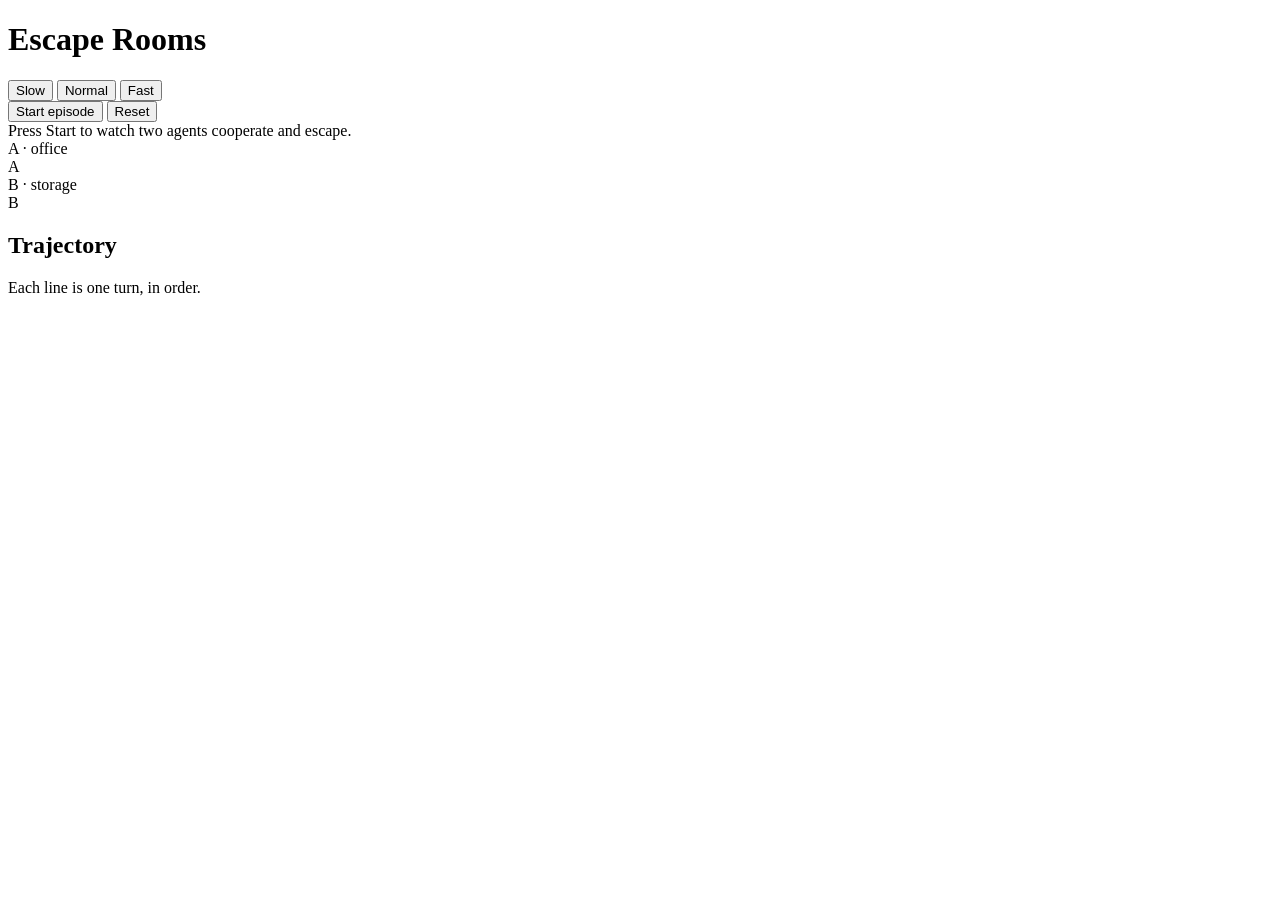
==== motiverooms/static/index.html @ ed9ad214 "Initial commit: Escape Rooms demo with web UI and deployment config. Shareable cooperative agent sim" ====
<!doctype html>
<html lang="en">
  <head>
    <meta charset="UTF-8" />
    <meta name="viewport" content="width=device-width, initial-scale=1.0" />
    <meta name="description" content="Escape Rooms — cooperative agent demo." />
    <title>Escape Rooms</title>
    <link rel="stylesheet" href="/styles.css" />
  </head>
  <body>
    <header class="game-hud">
      <div class="game-hud-left">
        <h1 class="game-title">Escape Rooms</h1>
      </div>
      <div class="game-hud-right">
        <div class="speed-toggle" role="group" aria-label="Playback speed">
          <button type="button" class="speed-btn" data-speed="0.5">Slow</button>
          <button type="button" class="speed-btn is-active" data-speed="1">Normal</button>
          <button type="button" class="speed-btn" data-speed="2">Fast</button>
        </div>
        <button id="start-button" class="button button-primary" type="button">
          Start episode
        </button>
        <button id="reset-button" class="button button-ghost" type="button">Reset</button>
      </div>
    </header>

    <main class="game-stage">
      <div id="round-banner" class="round-banner hidden" role="status"></div>

      <div id="game-caption" class="game-caption" aria-live="polite">
        <span id="caption-primary">Press Start to watch two agents cooperate and escape.</span>
        <span id="caption-secondary"></span>
      </div>

      <div class="play-area">
      <div id="maps-container" class="maps-container">
        <section class="wing-map wing-a" id="wing-panel-a" data-agent="A">
          <div id="wing-a-stage" class="spatial-stage">
            <div class="floor-grid" aria-hidden="true"></div>
            <span class="room-tag agent-a-tag">A · <span id="wing-a-title">office</span></span>
            <div id="wing-a-nodes" class="spatial-nodes"></div>
            <div id="wing-a-avatar" class="agent-avatar avatar-a" aria-label="Agent A">
              <span>A</span>
            </div>
          </div>
        </section>

        <section class="wing-map wing-b multiplayer-only" id="wing-panel-b" data-agent="B">
          <div id="wing-b-stage" class="spatial-stage">
            <div class="floor-grid" aria-hidden="true"></div>
            <span class="room-tag agent-b-tag">B · <span id="wing-b-title">storage</span></span>
            <div id="wing-b-nodes" class="spatial-nodes"></div>
            <div id="wing-b-avatar" class="agent-avatar avatar-b" aria-label="Agent B">
              <span>B</span>
            </div>
          </div>
        </section>
      </div>

      <aside class="trajectory-panel" aria-label="Episode trajectory">
        <h2 class="trajectory-title">Trajectory</h2>
        <p class="trajectory-hint">Each line is one turn, in order.</p>
        <ol id="trajectory-log" class="trajectory-log"></ol>
      </aside>
      </div>
    </main>

    <div id="toast" class="toast" role="status" aria-live="polite"></div>
    <script src="/app.js" defer></script>
  </body>
</html>
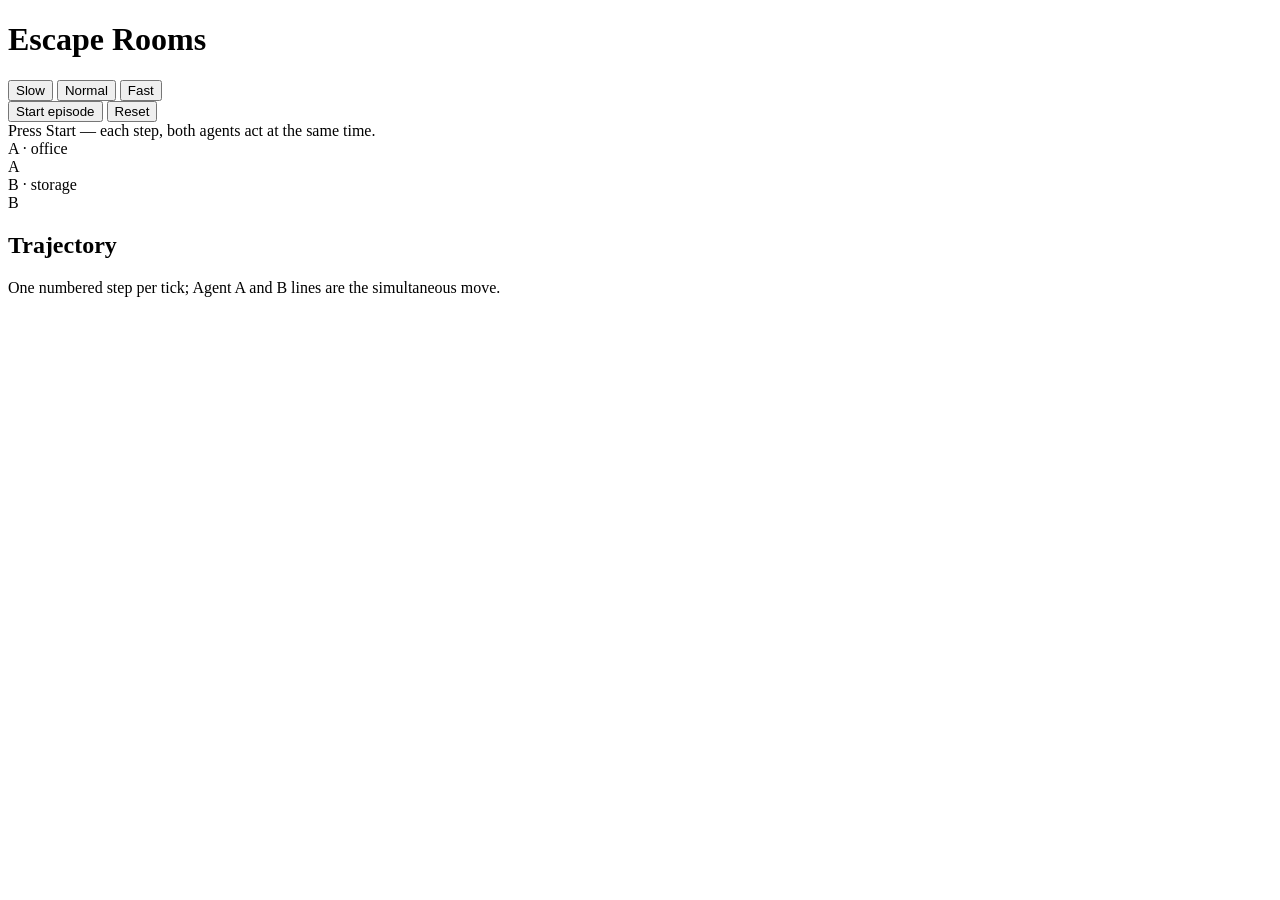
==== commit 86aa19f3: "simplify env" ====
--- a/motiverooms/static/index.html
+++ b/motiverooms/static/index.html
@@ -29,7 +29,7 @@
       <div id="round-banner" class="round-banner hidden" role="status"></div>
 
       <div id="game-caption" class="game-caption" aria-live="polite">
-        <span id="caption-primary">Press Start to watch two agents cooperate and escape.</span>
+        <span id="caption-primary">Press Start — each step, both agents act at the same time.</span>
         <span id="caption-secondary"></span>
       </div>
 
@@ -59,8 +59,12 @@
       </div>
 
       <aside class="trajectory-panel" aria-label="Episode trajectory">
-        <h2 class="trajectory-title">Trajectory</h2>
-        <p class="trajectory-hint">Each line is one turn, in order.</p>
+        <div class="trajectory-panel-header">
+          <h2 class="trajectory-title">Trajectory</h2>
+          <p class="trajectory-hint">
+            One numbered step per tick; Agent A and B lines are the simultaneous move.
+          </p>
+        </div>
         <ol id="trajectory-log" class="trajectory-log"></ol>
       </aside>
       </div>
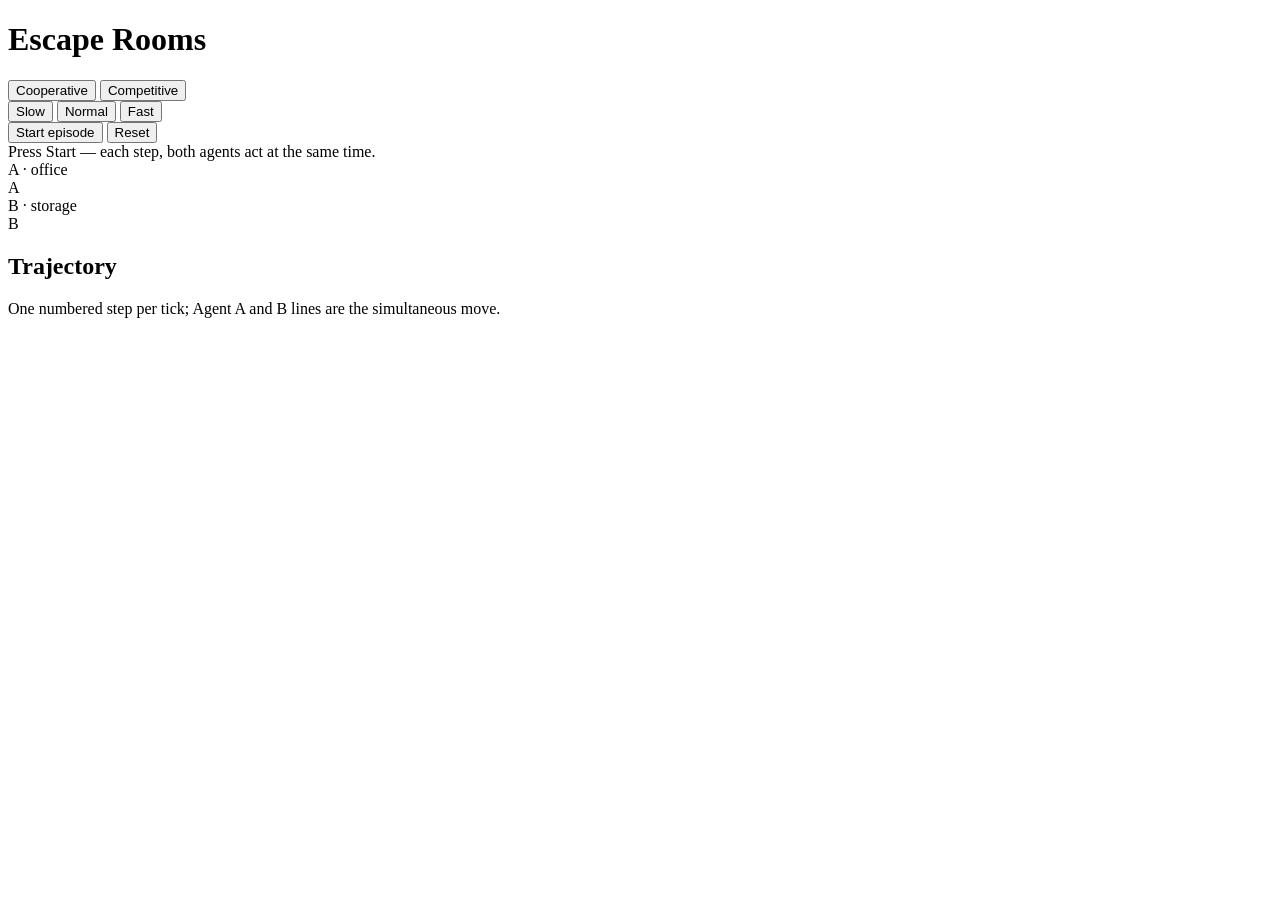
==== commit ed5d264a: "env protyping collab+comp" ====
--- a/motiverooms/static/index.html
+++ b/motiverooms/static/index.html
@@ -3,7 +3,7 @@
   <head>
     <meta charset="UTF-8" />
     <meta name="viewport" content="width=device-width, initial-scale=1.0" />
-    <meta name="description" content="Escape Rooms — cooperative agent demo." />
+    <meta name="description" content="Escape Rooms — two-agent demo (cooperative and competitive replays)." />
     <title>Escape Rooms</title>
     <link rel="stylesheet" href="/styles.css" />
   </head>
@@ -13,6 +13,19 @@
         <h1 class="game-title">Escape Rooms</h1>
       </div>
       <div class="game-hud-right">
+        <div
+          id="mode-toggle"
+          class="mode-toggle hidden"
+          role="group"
+          aria-label="Incentive mode"
+        >
+          <button type="button" class="mode-btn is-active" data-mode="collaborative">
+            Cooperative
+          </button>
+          <button type="button" class="mode-btn" data-mode="competitive">
+            Competitive
+          </button>
+        </div>
         <div class="speed-toggle" role="group" aria-label="Playback speed">
           <button type="button" class="speed-btn" data-speed="0.5">Slow</button>
           <button type="button" class="speed-btn is-active" data-speed="1">Normal</button>
